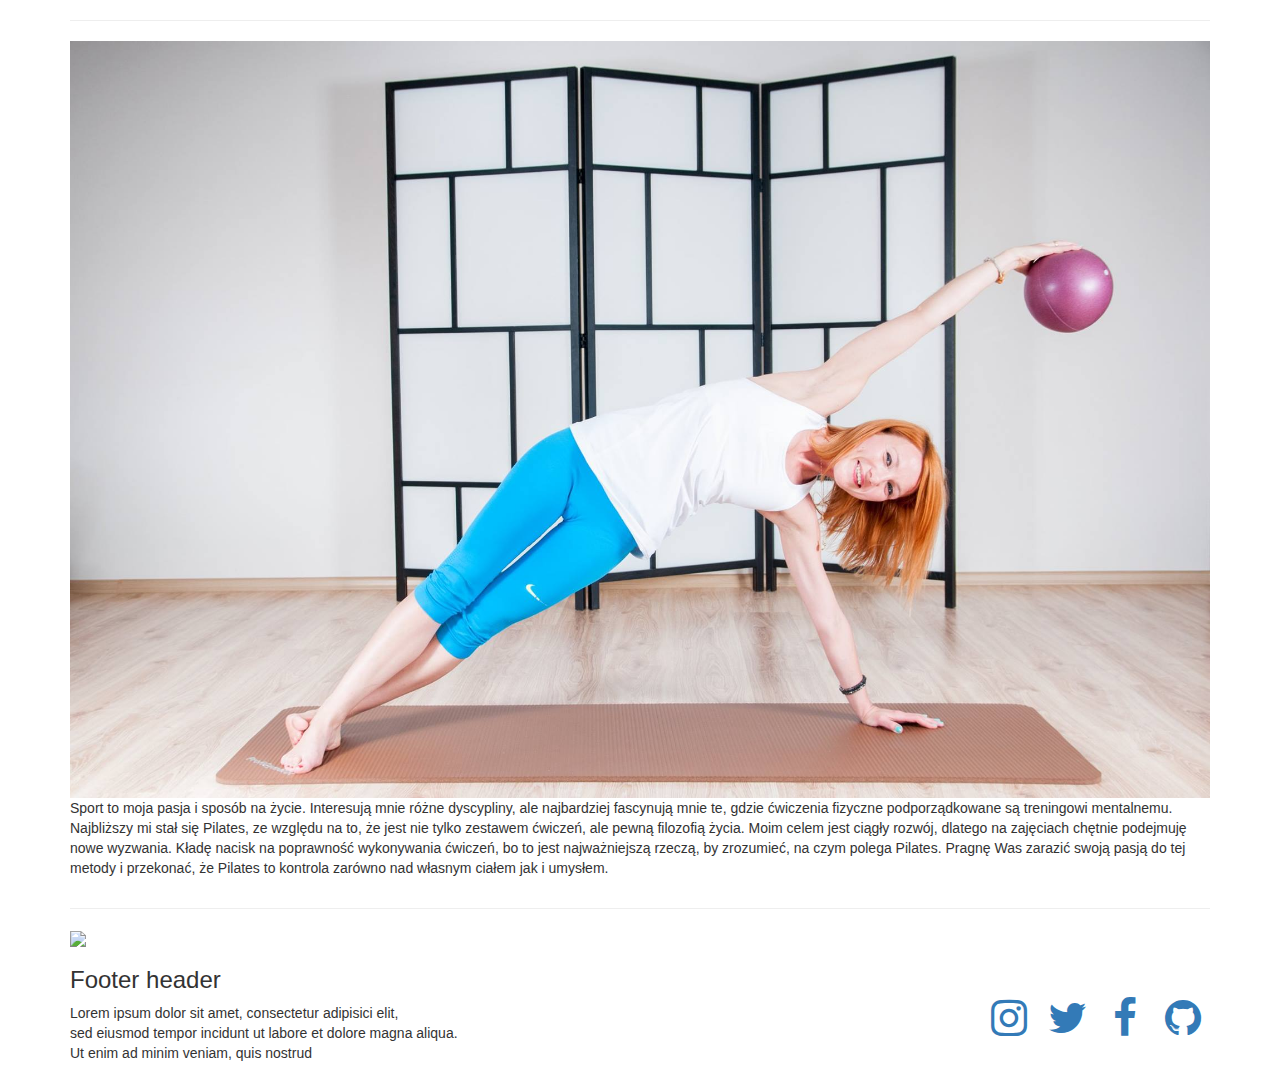
==== index.html @ 87ec4c72 "Basic sketch for website" ====
<!DOCTYPE!>
<html>
	<head>
		<meta charset="utf-8">
		<meta name="viewport" content="width=device-width, initial-scale=1">
		<link rel="stylesheet" href="http://maxcdn.bootstrapcdn.com/bootstrap/3.3.4/css/bootstrap.min.css">
		<link rel="stylesheet" href="http://maxcdn.bootstrapcdn.com/font-awesome/4.3.0/css/font-awesome.min.css">
		<link rel="stylesheet" href="styles/main.css">
		<title>Lans na balans</title>
	</head>
	<body>

	
		<!-- <div class="menu">
			
	
			<div class="icon-close">
				<i class="fa fa-times-circle fa-3x"></i>
			</div>
		
			<ul>
				<li><a href="#">About</a></li>
				<li><a href="#">Blog</a></li>
				<li><a href="#">Contact</a></li>
			</ul>
		</div>
		
		<div class="icon-menu">
			<i class="fa fa-bars"></i>
			Menu
		</div>
	</div> -->
	
	<div class="section"><div class="container"><div class="row"><div class="col-md-12"><hr></div></div><div class="row"><div class="col-md-12"><img src="images/Daria2.jpg" class="img-responsive"></div></div></div></div><div class="section"><div class="container"><div class="row"><div class="col-md-12"><p>Sport to moja pasja i sposób na życie. Interesują mnie różne dyscypliny, ale najbardziej fascynują mnie te, gdzie ćwiczenia fizyczne podporządkowane są treningowi mentalnemu. Najbliższy mi stał się Pilates, ze względu na to, że jest nie tylko zestawem ćwiczeń, ale pewną filozofią życia. Moim celem jest ciągły rozwój, dlatego na zajęciach chętnie podejmuję nowe wyzwania. Kładę nacisk na poprawność wykonywania ćwiczeń, bo to jest najważniejszą rzeczą, by zrozumieć, na czym polega Pilates. Pragnę Was zarazić swoją pasją do tej metody i przekonać, że Pilates to kontrola zarówno nad własnym ciałem jak i umysłem. </p></div></div>
</div>
</div>
<div class="section">
<div class="container">
	<div class="row">
		<div class="col-md-12">
			<hr>
		</div>
	</div>
</div>
</div>
<div class="section">
<div class="container">
	
</div>
</div>
<div class="section">
<div class="container">
	<div class="row">
		<div class="col-md-12 text-justify">
		</div>
	</div>
</div>
</div>
<div class="section">
<div class="container">
	<div class="row">
		
	</div>
	<div class="row">
		<div class="col-md-3">
			
		</div>
		<div class="col-md-3">
			
		</div>
		<div class="col-md-3">
			
		</div>
		<div class="col-md-3">
			
		</div>
	</div>
</div>
</div>
<div class="section">
<div class="container">
	<div class="row">
		<div class="col-md-3">
			<img class="hidden-sm hidden-xs img-responsive" src="http://maps.googleapis.com/maps/api/staticmap?center=Tombouctou,Mali&amp;zoom=12&amp;size=200x200&amp;sensor=false">
		</div>
		<div class="col-md-9">
			
		</div>
	</div>
</div>
</div>
<footer class="section section-primary">
<div class="container">
	<div class="row">
		<div class="col-sm-6">
			<h3>Footer header</h3>
			<p>Lorem ipsum dolor sit amet, consectetur adipisici elit, <br>sed eiusmod tempor incidunt ut labore et dolore magna aliqua. <br>Ut enim ad minim veniam, quis nostrud</p>
		</div>
		<div class="col-sm-6">
			<p class="text-info text-right"> <br><br></p>
			<div class="row">
				<div class="col-md-12 hidden-lg hidden-md hidden-sm text-left">
					<a href="#"><i class="fa fa-3x fa-fw fa-instagram text-inverse"></i></a>
					<a href="#"><i class="fa fa-3x fa-fw fa-twitter text-inverse"></i></a>
					<a href="#"><i class="fa fa-3x fa-fw fa-facebook text-inverse"></i></a>
					<a href="#"><i class="fa fa-3x fa-fw fa-github text-inverse"></i></a>
				</div></div>
				<div class="row"> <div class="col-md-12 hidden-xs text-right">
					<a href="#"><i class="fa fa-3x fa-fw fa-instagram text-inverse"></i></a>
					<a href="#"><i class="fa fa-3x fa-fw fa-twitter text-inverse"></i></a>
					<a href="#"><i class="fa fa-3x fa-fw fa-facebook text-inverse"></i></a>
					<a href="#"><i class="fa fa-3x fa-fw fa-github text-inverse"></i></a> </div></div></div></div>
				</footer>
				<script src="//ajax.googleapis.com/ajax/libs/jquery/1.11.1/jquery.min.js"></script>
				<script src="scripts/app.js"></script>
			</body>
		</html>
---- styles/main.css ----
/* Initial body */
body {
  left: 0;
  margin: 0;
  position: relative;
}

/* Initial menu */
.menu {
  background: #202024;
  background: 
  left: -285px;  /* start off behind the scenes */
  height: 100%;
  position: fixed;
  width: 285px;
}

/* Basic styling */


.menu ul {
  border-top: 1px solid #636366;
  list-style: none;
  display: inline-block;
  margin: 0;
  padding: 0;
}

.menu li {
  border-bottom: 1px solid #636366;
  font-family: 'Open Sans', sans-serif;
  line-height: 45px;
  padding-bottom: 3px;
  padding-left: 20px;
  padding-top: 3px;
}

.menu a {
  color: #fff;
  font-size: 15px;
  text-decoration: none;
  text-transform: uppercase;
}

.icon-close {
  cursor: pointer;
  padding-left: 10px;
  padding-top: 10px;
}

.icon-menu {
  color: #fff;
  cursor: pointer;
  font-family: 'Open Sans', sans-serif;
  font-size: 16px;
  padding-bottom: 25px;
  padding-left: 25px;
  padding-top: 25px;
  text-decoration: none;
  text-transform: uppercase;
}

.icon-menu i {
  margin-right: 5px;
}
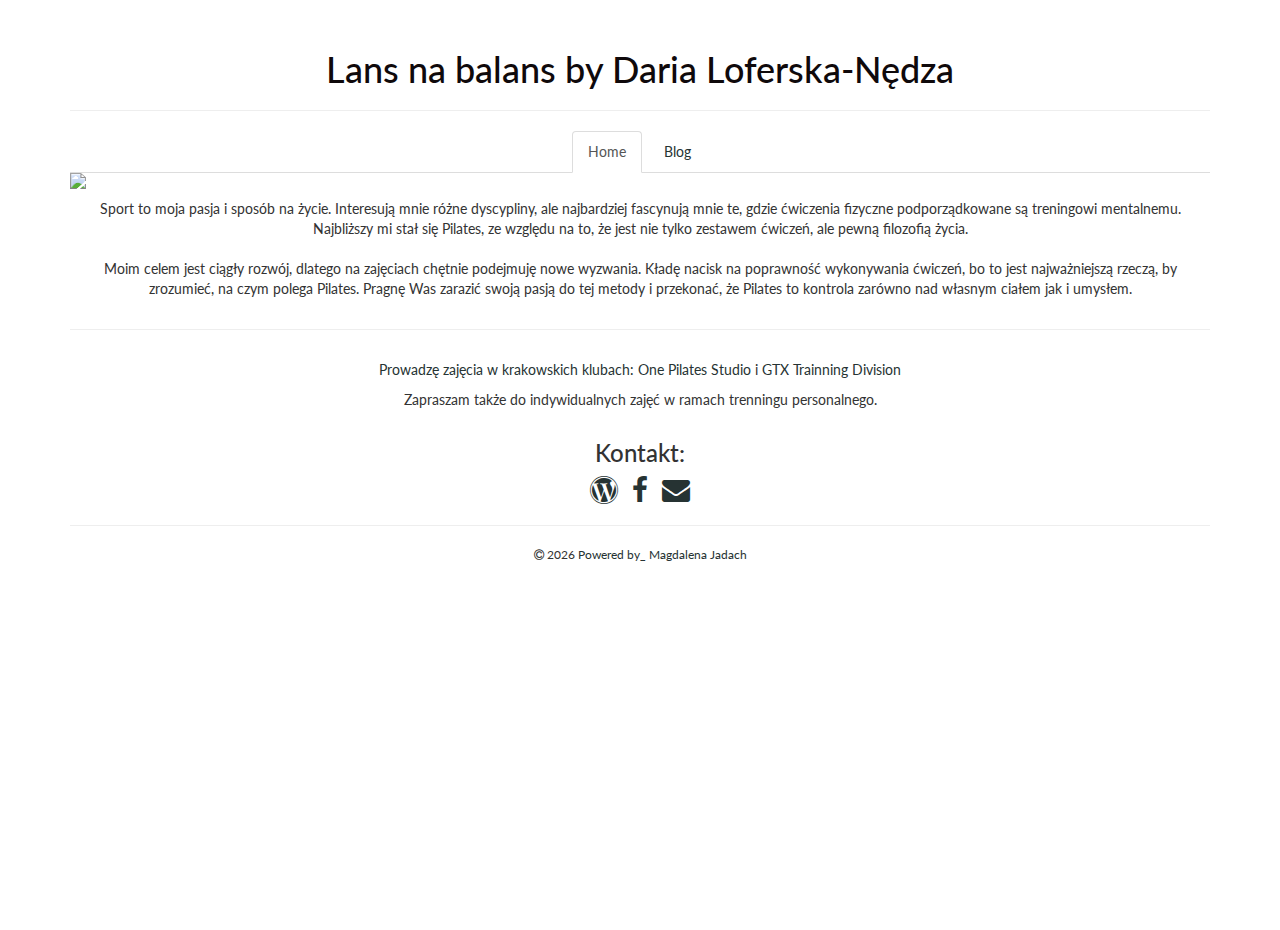
==== commit 8b0c7bd8: "Added new pics" ====
--- a/index.html
+++ b/index.html
@@ -5,113 +5,69 @@
 		<meta name="viewport" content="width=device-width, initial-scale=1">
 		<link rel="stylesheet" href="http://maxcdn.bootstrapcdn.com/bootstrap/3.3.4/css/bootstrap.min.css">
 		<link rel="stylesheet" href="http://maxcdn.bootstrapcdn.com/font-awesome/4.3.0/css/font-awesome.min.css">
+		<link href='https://fonts.googleapis.com/css?family=Lato:400,700,300' rel='stylesheet' type='text/css'>
 		<link rel="stylesheet" href="styles/main.css">
 		<title>Lans na balans</title>
 	</head>
 	<body>
+		<div class="container">
+			<h1>Lans na balans by Daria Loferska-Nędza</h1>
+			<hr>
+			<div class="row">
+				<div class="col-md-12">
+					<ul class="nav nav-tabs">
+						<li class="active">
+							<a href="#">Home</a>
+						</li>
+						<li class="blog">
+							<a href="http://lansnabalans.blog.pl">Blog</a>
+						</li>
+					</ul>
+				</div>
+			</div>
+			
+			<img src="images/main.png">
+			
+			<section>
+				<div class="row">
+					<div class="col-md-12">
+						<p class="pilates">Sport to moja pasja i sposób na życie. Interesują mnie różne dyscypliny, ale najbardziej fascynują mnie te, gdzie ćwiczenia fizyczne podporządkowane są treningowi mentalnemu. Najbliższy mi stał się Pilates, ze względu na to, że jest nie tylko zestawem ćwiczeń, ale pewną filozofią życia. <br/><br/>Moim celem jest ciągły rozwój, dlatego na zajęciach chętnie podejmuję nowe wyzwania. Kładę nacisk na poprawność wykonywania ćwiczeń, bo to jest najważniejszą rzeczą, by zrozumieć, na czym polega Pilates. Pragnę Was zarazić swoją pasją do tej metody i przekonać, że Pilates to kontrola zarówno nad własnym ciałem jak i umysłem. </p>
+					</div>
+				</div>
+			</section>
+			<hr>
 
-	
-		<!-- <div class="menu">
-			
-	
-			<div class="icon-close">
-				<i class="fa fa-times-circle fa-3x"></i>
+			<section class="trening">
+				<div class="row">
+					<div class="col-md-12">
+					<p><a href="http://www.onepilates.pl/">Prowadzę zajęcia w krakowskich klubach: One Pilates Studio</a> i <a href="http://gtxfitness.eu/">GTX Trainning Division</a></p>
+					<p>Zapraszam także do indywidualnych zajęć w ramach trenningu personalnego. </p>
 			</div>
-		
-			<ul>
-				<li><a href="#">About</a></li>
-				<li><a href="#">Blog</a></li>
-				<li><a href="#">Contact</a></li>
-			</ul>
-		</div>
-		
-		<div class="icon-menu">
-			<i class="fa fa-bars"></i>
-			Menu
-		</div>
-	</div> -->
-	
-	<div class="section"><div class="container"><div class="row"><div class="col-md-12"><hr></div></div><div class="row"><div class="col-md-12"><img src="images/Daria2.jpg" class="img-responsive"></div></div></div></div><div class="section"><div class="container"><div class="row"><div class="col-md-12"><p>Sport to moja pasja i sposób na życie. Interesują mnie różne dyscypliny, ale najbardziej fascynują mnie te, gdzie ćwiczenia fizyczne podporządkowane są treningowi mentalnemu. Najbliższy mi stał się Pilates, ze względu na to, że jest nie tylko zestawem ćwiczeń, ale pewną filozofią życia. Moim celem jest ciągły rozwój, dlatego na zajęciach chętnie podejmuję nowe wyzwania. Kładę nacisk na poprawność wykonywania ćwiczeń, bo to jest najważniejszą rzeczą, by zrozumieć, na czym polega Pilates. Pragnę Was zarazić swoją pasją do tej metody i przekonać, że Pilates to kontrola zarówno nad własnym ciałem jak i umysłem. </p></div></div>
-</div>
-</div>
-<div class="section">
-<div class="container">
-	<div class="row">
-		<div class="col-md-12">
+			</div>
+			</section>
+
+
+			<div class="social_media">
+			<h3>Kontakt:</h3>
+				<a href="http://lansnabalans.blog.pl"><i class="fa fa-2x fa-wordpress text-inverse"></i></a>
+				<a href="https://www.facebook.com/lansnabalans/"><i class="fa fa-2x fa-fw fa-facebook text-inverse"></i></a>
+				<a href="mailto:lansnabalans@gmail.com"><i class="fa fa-envelope fa-2x text-inverse"></i></a>
+			</div>
 			<hr>
-		</div>
-	</div>
-</div>
-</div>
-<div class="section">
-<div class="container">
-	
-</div>
-</div>
-<div class="section">
-<div class="container">
-	<div class="row">
-		<div class="col-md-12 text-justify">
-		</div>
-	</div>
-</div>
-</div>
-<div class="section">
-<div class="container">
-	<div class="row">
-		
-	</div>
-	<div class="row">
-		<div class="col-md-3">
-			
-		</div>
-		<div class="col-md-3">
-			
-		</div>
-		<div class="col-md-3">
-			
-		</div>
-		<div class="col-md-3">
-			
-		</div>
-	</div>
-</div>
-</div>
-<div class="section">
-<div class="container">
-	<div class="row">
-		<div class="col-md-3">
-			<img class="hidden-sm hidden-xs img-responsive" src="http://maps.googleapis.com/maps/api/staticmap?center=Tombouctou,Mali&amp;zoom=12&amp;size=200x200&amp;sensor=false">
-		</div>
-		<div class="col-md-9">
-			
-		</div>
-	</div>
-</div>
-</div>
-<footer class="section section-primary">
-<div class="container">
-	<div class="row">
-		<div class="col-sm-6">
-			<h3>Footer header</h3>
-			<p>Lorem ipsum dolor sit amet, consectetur adipisici elit, <br>sed eiusmod tempor incidunt ut labore et dolore magna aliqua. <br>Ut enim ad minim veniam, quis nostrud</p>
-		</div>
-		<div class="col-sm-6">
-			<p class="text-info text-right"> <br><br></p>
-			<div class="row">
-				<div class="col-md-12 hidden-lg hidden-md hidden-sm text-left">
-					<a href="#"><i class="fa fa-3x fa-fw fa-instagram text-inverse"></i></a>
-					<a href="#"><i class="fa fa-3x fa-fw fa-twitter text-inverse"></i></a>
-					<a href="#"><i class="fa fa-3x fa-fw fa-facebook text-inverse"></i></a>
-					<a href="#"><i class="fa fa-3x fa-fw fa-github text-inverse"></i></a>
-				</div></div>
-				<div class="row"> <div class="col-md-12 hidden-xs text-right">
-					<a href="#"><i class="fa fa-3x fa-fw fa-instagram text-inverse"></i></a>
-					<a href="#"><i class="fa fa-3x fa-fw fa-twitter text-inverse"></i></a>
-					<a href="#"><i class="fa fa-3x fa-fw fa-facebook text-inverse"></i></a>
-					<a href="#"><i class="fa fa-3x fa-fw fa-github text-inverse"></i></a> </div></div></div></div>
+
+
+
+			</div> <!-- Last div to close main container -->
+			<div class="container">
+				<footer>
+					<i class="fa fa-copyright"></i>
+					<script type="text/javascript">
+					document.write(new Date().getFullYear());
+					</script><a href="http://magdalenajadach.github.io"> Powered by_ Magdalena Jadach</a>
+					<!-- <p>Icons <i class="fa fa-hand-o-right"></i><a href="http://fortawesome.github.io/Font-Awesome/"> Font Awesome</a></p> -->
 				</footer>
-				<script src="//ajax.googleapis.com/ajax/libs/jquery/1.11.1/jquery.min.js"></script>
-				<script src="scripts/app.js"></script>
-			</body>
-		</html>+			</div>
+			<script type="text/javascript" src="http://cdnjs.cloudflare.com/ajax/libs/jquery/2.0.3/jquery.min.js"></script>
+			<script src="scripts/app.js"></script>
+		</body>
+	</html>--- a/styles/main.css
+++ b/styles/main.css
@@ -1,65 +1,67 @@
+/*
+Fonts---> http://www.latofonts.com
+*/
+html, body {
+  font-family: 'Lato', sans-serif;
+  height: 100%;
+}
+
+
 /* Initial body */
 body {
-  left: 0;
-  margin: 0;
-  position: relative;
+  left: 30;
+  margin: 30;
 }
 
 /* Initial menu */
-.menu {
-  background: #202024;
-  background: 
-  left: -285px;  /* start off behind the scenes */
-  height: 100%;
-  position: fixed;
-  width: 285px;
+
+h1 {
+  color: #0f090b;
+  text-align: center;
 }
 
-/* Basic styling */
+footer {
+  font-size: 12px;
+  text-align: center;
+  margin-bottom: 20px;
+}
+
+a {
+  color: #263333;
+}
+
+a:hover {
+    color: #cc181e;
+    text-decoration: none;
+}
+
+img {
+  max-width: 1140px;
+}
+
+.nav-tabs > li {
+    float:none;
+    display:inline-block;
+    *display:inline; /* ie7 fix */
+     zoom:1; /* hasLayout ie7 trigger */
+}
+
+.nav-tabs {
+    text-align:center;
+}
+
+p, .social_media {
+  text-align: center;
+}
+
+p {
+  margin-top: 10px;
+  margin-bottom: 10px;
+}
+
+.trening {
+  text-align: center;
+}
 
 
-.menu ul {
-  border-top: 1px solid #636366;
-  list-style: none;
-  display: inline-block;
-  margin: 0;
-  padding: 0;
-}
 
-.menu li {
-  border-bottom: 1px solid #636366;
-  font-family: 'Open Sans', sans-serif;
-  line-height: 45px;
-  padding-bottom: 3px;
-  padding-left: 20px;
-  padding-top: 3px;
-}
-
-.menu a {
-  color: #fff;
-  font-size: 15px;
-  text-decoration: none;
-  text-transform: uppercase;
-}
-
-.icon-close {
-  cursor: pointer;
-  padding-left: 10px;
-  padding-top: 10px;
-}
-
-.icon-menu {
-  color: #fff;
-  cursor: pointer;
-  font-family: 'Open Sans', sans-serif;
-  font-size: 16px;
-  padding-bottom: 25px;
-  padding-left: 25px;
-  padding-top: 25px;
-  text-decoration: none;
-  text-transform: uppercase;
-}
-
-.icon-menu i {
-  margin-right: 5px;
-}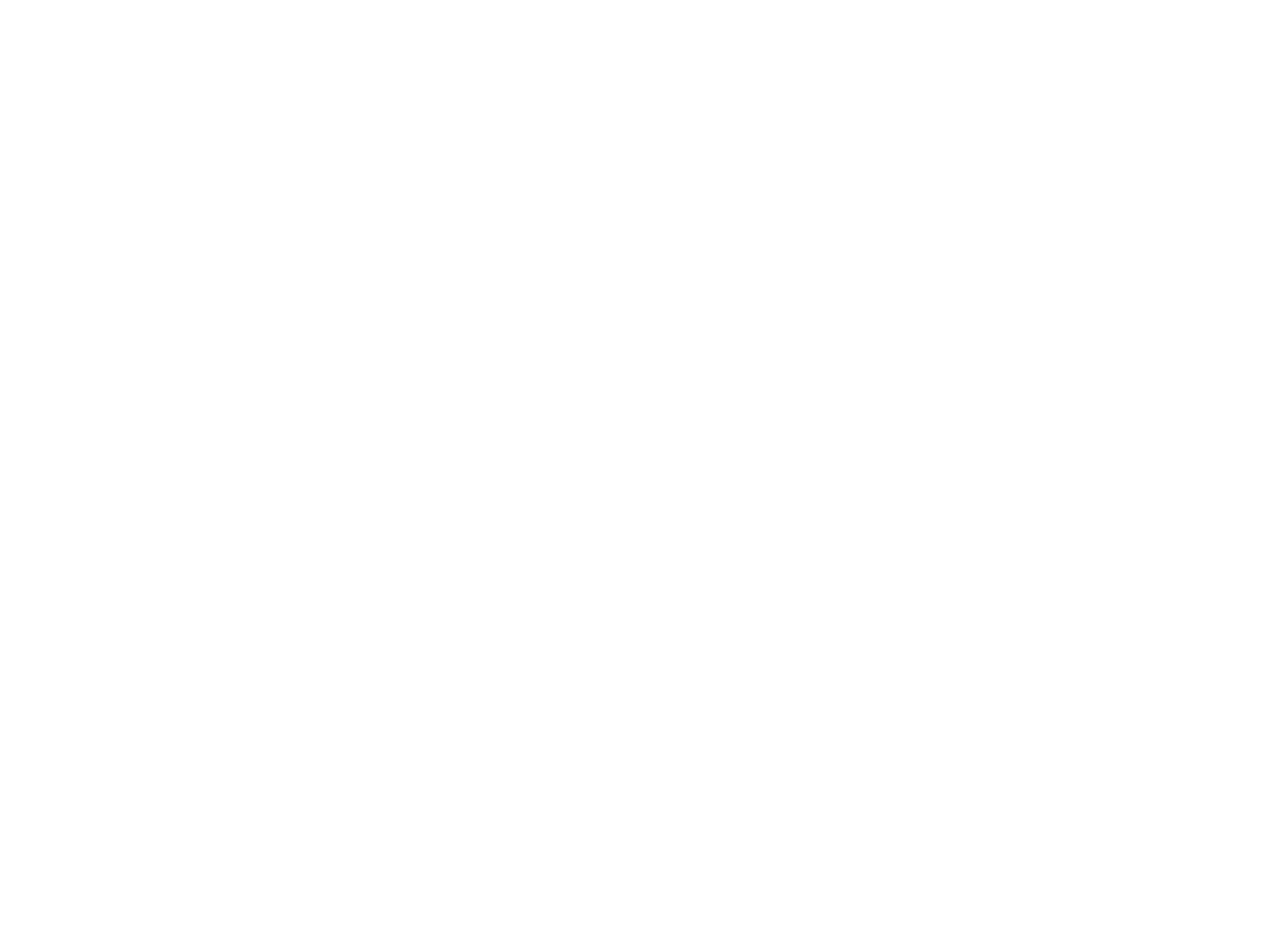
==== commit f8cc8085: "Replaced main photo, added js folder and file, upgrade app to an angular app" ====
--- a/index.html
+++ b/index.html
@@ -3,71 +3,28 @@
 	<head>
 		<meta charset="utf-8">
 		<meta name="viewport" content="width=device-width, initial-scale=1">
+		<meta name="description" content="Trenerka Pilates w Krakowie">
+		<meta name="author" content="Daria Loferska-Nędza">
+		<meta name="keywords" content="pilates, trening, kraków">
+		
+		<title>Lans na balans</title>
+		<!-- bootstrap css & fonts -->
 		<link rel="stylesheet" href="http://maxcdn.bootstrapcdn.com/bootstrap/3.3.4/css/bootstrap.min.css">
 		<link rel="stylesheet" href="http://maxcdn.bootstrapcdn.com/font-awesome/4.3.0/css/font-awesome.min.css">
 		<link href='https://fonts.googleapis.com/css?family=Lato:400,700,300' rel='stylesheet' type='text/css'>
 		<link rel="stylesheet" href="styles/main.css">
-		<title>Lans na balans</title>
 	</head>
-	<body>
-		<div class="container">
-			<h1>Lans na balans by Daria Loferska-Nędza</h1>
-			<hr>
-			<div class="row">
-				<div class="col-md-12">
-					<ul class="nav nav-tabs">
-						<li class="active">
-							<a href="#">Home</a>
-						</li>
-						<li class="blog">
-							<a href="http://lansnabalans.blog.pl">Blog</a>
-						</li>
-					</ul>
-				</div>
-			</div>
-			
-			<img src="images/main.png">
-			
-			<section>
-				<div class="row">
-					<div class="col-md-12">
-						<p class="pilates">Sport to moja pasja i sposób na życie. Interesują mnie różne dyscypliny, ale najbardziej fascynują mnie te, gdzie ćwiczenia fizyczne podporządkowane są treningowi mentalnemu. Najbliższy mi stał się Pilates, ze względu na to, że jest nie tylko zestawem ćwiczeń, ale pewną filozofią życia. <br/><br/>Moim celem jest ciągły rozwój, dlatego na zajęciach chętnie podejmuję nowe wyzwania. Kładę nacisk na poprawność wykonywania ćwiczeń, bo to jest najważniejszą rzeczą, by zrozumieć, na czym polega Pilates. Pragnę Was zarazić swoją pasją do tej metody i przekonać, że Pilates to kontrola zarówno nad własnym ciałem jak i umysłem. </p>
-					</div>
-				</div>
-			</section>
-			<hr>
-
-			<section class="trening">
-				<div class="row">
-					<div class="col-md-12">
-					<p><a href="http://www.onepilates.pl/">Prowadzę zajęcia w krakowskich klubach: One Pilates Studio</a> i <a href="http://gtxfitness.eu/">GTX Trainning Division</a></p>
-					<p>Zapraszam także do indywidualnych zajęć w ramach trenningu personalnego. </p>
-			</div>
-			</div>
-			</section>
-
-
-			<div class="social_media">
-			<h3>Kontakt:</h3>
-				<a href="http://lansnabalans.blog.pl"><i class="fa fa-2x fa-wordpress text-inverse"></i></a>
-				<a href="https://www.facebook.com/lansnabalans/"><i class="fa fa-2x fa-fw fa-facebook text-inverse"></i></a>
-				<a href="mailto:lansnabalans@gmail.com"><i class="fa fa-envelope fa-2x text-inverse"></i></a>
-			</div>
-			<hr>
-
-
-
-			</div> <!-- Last div to close main container -->
-			<div class="container">
-				<footer>
-					<i class="fa fa-copyright"></i>
-					<script type="text/javascript">
-					document.write(new Date().getFullYear());
-					</script><a href="http://magdalenajadach.github.io"> Powered by_ Magdalena Jadach</a>
-					<!-- <p>Icons <i class="fa fa-hand-o-right"></i><a href="http://fortawesome.github.io/Font-Awesome/"> Font Awesome</a></p> -->
-				</footer>
-			</div>
-			<script type="text/javascript" src="http://cdnjs.cloudflare.com/ajax/libs/jquery/2.0.3/jquery.min.js"></script>
-			<script src="scripts/app.js"></script>
-		</body>
-	</html>+	
+	<body ng-app="LansApp">
+		<div class="container" ng-controller="LansController">
+			<div header></div>
+			<div nav></div>
+			<div ng-view></div>
+			<div footer></div>
+		</div>
+		
+		<script type="text/javascript" src="https://ajax.googleapis.com/ajax/libs/angularjs/1.5.5/angular.min.js"></script>
+		<script type="text/javascript" src="https://ajax.googleapis.com/ajax/libs/angularjs/1.5.5/angular-route.js"></script>
+		<script type="text/javascript" src="js/app.js"></script>
+	</body>
+</html>--- a/styles/main.css
+++ b/styles/main.css
@@ -6,7 +6,6 @@
   height: 100%;
 }
 
-
 /* Initial body */
 body {
   left: 30;
@@ -14,6 +13,10 @@
 }
 
 /* Initial menu */
+
+.container {
+  max-width: 970px;
+}
 
 h1 {
   color: #0f090b;
@@ -33,21 +36,22 @@
 a:hover {
     color: #cc181e;
     text-decoration: none;
+    font-weight: bold;
+}
+
+.nav > li {
+    float:none;
+    display:inline-block;
+    *display:inline; /* ie7 fix */
+    zoom:1; /* hasLayout ie7 trigger */
+}
+
+.nav {
+    text-align: center;
 }
 
 img {
-  max-width: 1140px;
-}
-
-.nav-tabs > li {
-    float:none;
-    display:inline-block;
-    *display:inline; /* ie7 fix */
-     zoom:1; /* hasLayout ie7 trigger */
-}
-
-.nav-tabs {
-    text-align:center;
+  align-items: center
 }
 
 p, .social_media {
